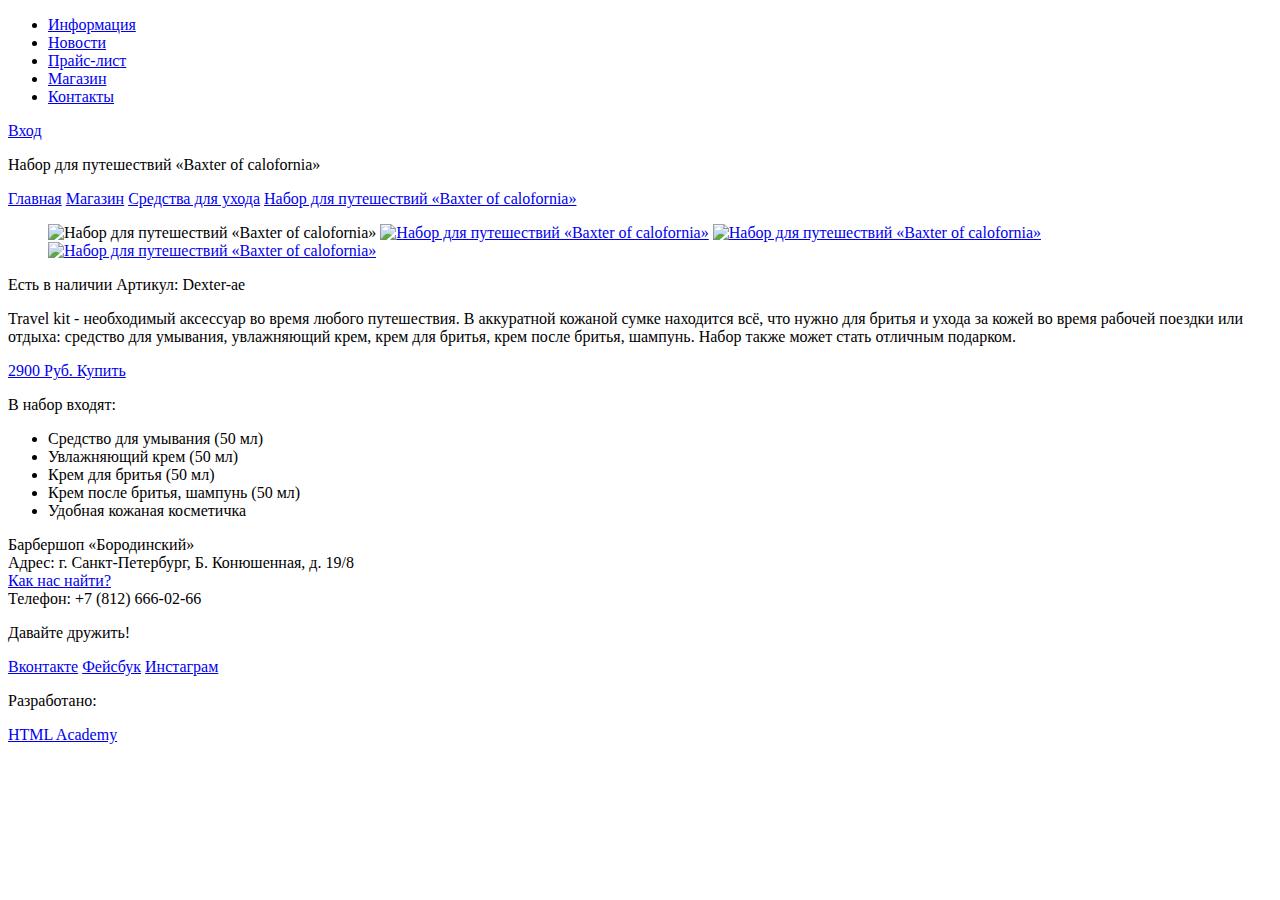
==== catalog-item.html @ 134d3224 "Разметил страницу продукта" ====
<!DOCTYPE html>
<html lang="ru">
  <head>
    <meta charset="utf-8">
    <title>Барбершоп «Бородинский»</title>
  </head>
  <body>
   
    <header class="main-header">
      <div class="container">
        <nav class="main-navigation">
          <ul>
            <li>
              <a href="#">Информация</a>
            </li>
            <li>
              <a href="#">Новости</a>
            </li>
            <li>
              <a href="#">Прайс-лист</a>
            </li>
            <li>
              <a href="#">Магазин</a>
            </li>
            <li>
              <a href="#">Контакты</a>
            </li>
          </ul>
        </nav>
        <div class="user-block">
          <a class="login" href="#">Вход</a>
        </div>
      </div>
    </header>
    
    <main class="container">
      <nav class="breadcrumbs">
        <p>Набор для путешествий «Baxter of calofornia»</p>
        <a href="#">Главная</a>
        <a href="#">Магазин</a>
        <a href="#">Средства для ухода</a>
        <a href="#">Набор для путешествий «Baxter of calofornia»</a>
      </nav>
     
      <div class="item-gallery">
        <figure class="gallery-content">
          <img src="#" width="460" height="500" alt="Набор для путешествий «Baxter of calofornia»">
          <a href="#"><img src="#" width="140" height="150" alt="Набор для путешествий «Baxter of calofornia»"></a>
          <a href="#"><img src="#" width="140" height="150" alt="Набор для путешествий «Baxter of calofornia»"></a>
          <a href="#"><img src="#" width="140" height="150" alt="Набор для путешествий «Baxter of calofornia»"></a>
        </figure>
      </div>
      
      <div class="item-description">
        <span class="availability">Есть в наличии</span> 
        <span class="vendor-code">Артикул: Dexter-ae</span>
        <p class="description">Travel kit - необходимый аксессуар во время любого
           путешествия. В аккуратной кожаной сумке находится всё, что
           нужно для бритья и ухода за кожей во время рабочей поездки
           или отдыха: средство для умывания, увлажняющий крем, крем
           для бритья, крем после бритья, шампунь. Набор также может
           стать отличным подарком.
        </p>
        <a href="#"> 
          <span class="item-price"> 2900 Руб. </span>
          <span class="item-buy"> Купить </span>
        </a>
      </div> 
        
      <div class="includes">
        <p class="includes">В набор входят:</p>     
        <ul class="includes">
          <li>Средство для умывания (50 мл)</li>
          <li>Увлажняющий крем (50 мл)</li>
          <li>Крем для бритья (50 мл)</li>
          <li>Крем после бритья, шампунь (50 мл)</li>
          <li>Удобная кожаная косметичка</li>
        </ul>  
      </div>
    </main>
    
    <footer class="main-footer">
      <div class="container">
        <section class="footer-contacts">
          Барбершоп «Бородинский»<br>
          Адрес: г. Санкт-Петербург, Б. Конюшенная, д. 19/8<br>
          <a href="#">Как нас найти?</a><br>
          Телефон: +7 (812) 666-02-66
        </section>
        <section class="footer-social">
          <p>Давайте дружить!</p>
          <a class="social-btn social-btn-vk" href="#">Вконтакте</a>
          <a class="social-btn social-btn-fb" href="#">Фейсбук</a>
          <a class="social-btn social-btn-inst" href="#">Инстаграм</a>
        </section>
        <section class="footer-copyright">
          <p>Разработано:</p>
          <a class="btn" href="https://htmlacademy.ru">HTML Academy</a>
        </section>
      </div>
    </footer>
  </body>
</html>
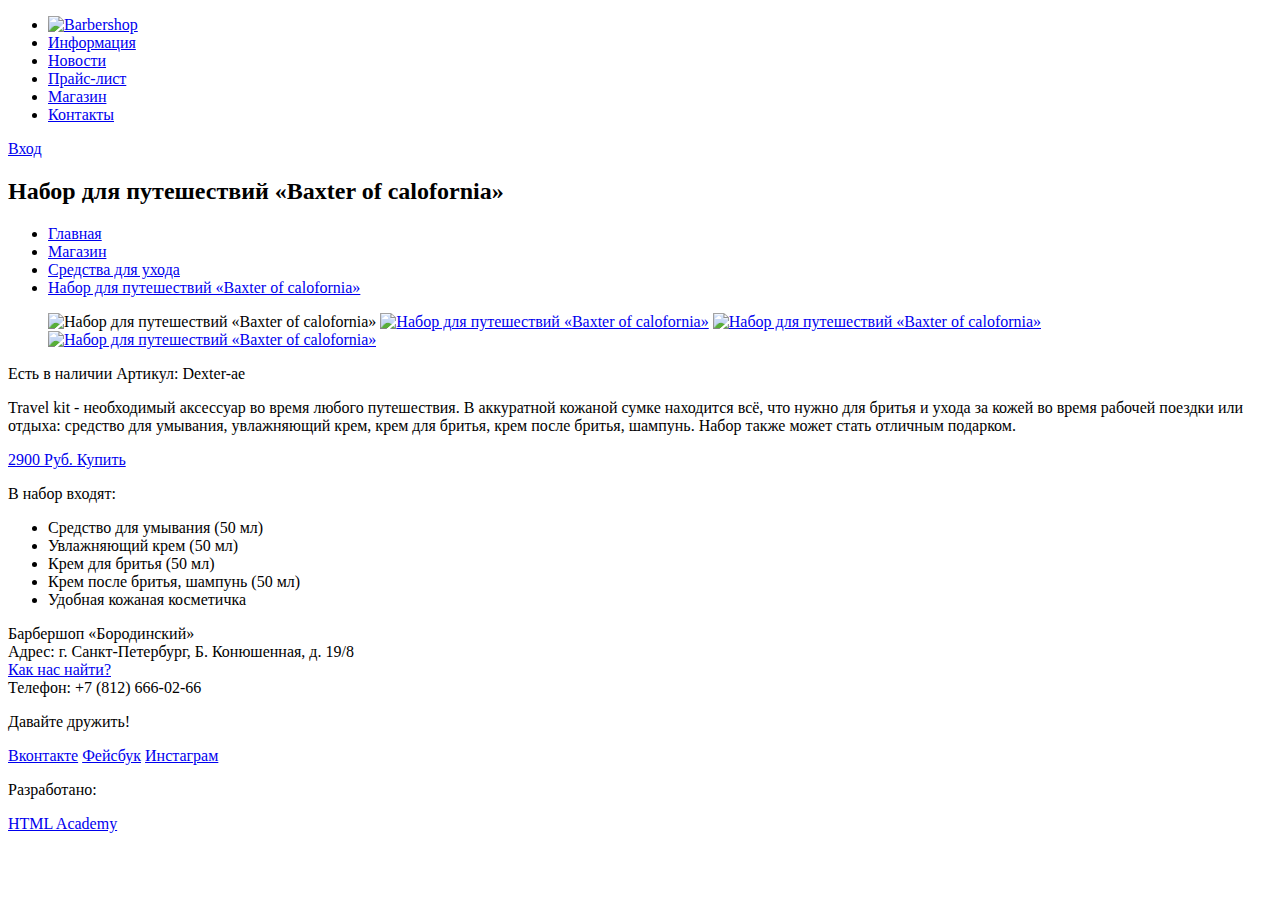
==== commit 1dc89209: "исправил часть ошибок" ====
--- a/catalog-item.html
+++ b/catalog-item.html
@@ -10,6 +10,11 @@
       <div class="container">
         <nav class="main-navigation">
           <ul>
+            <li>
+              <a href="#">
+                <img src="#" width="111" height="24" alt="Barbershop">     
+              </a>
+            </li>
             <li>
               <a href="#">Информация</a>
             </li>
@@ -34,13 +39,21 @@
     </header>
     
     <main class="container">
-      <nav class="breadcrumbs">
-        <p>Набор для путешествий «Baxter of calofornia»</p>
-        <a href="#">Главная</a>
-        <a href="#">Магазин</a>
-        <a href="#">Средства для ухода</a>
-        <a href="#">Набор для путешествий «Baxter of calofornia»</a>
-      </nav>
+      <h2>Набор для путешествий «Baxter of calofornia»</h2>
+      <ul class="breadcrumbs">
+        <li>
+          <a href="#">Главная</a>
+        </li>
+        <li>
+          <a href="#">Магазин</a> 
+        </li>
+        <li>
+          <a href="#">Средства для ухода</a>
+        </li>
+        <li>
+          <a href="#">Набор для путешествий «Baxter of calofornia»</a>
+        </li>
+      </ul>  
      
       <div class="item-gallery">
         <figure class="gallery-content">
@@ -65,9 +78,6 @@
           <span class="item-price"> 2900 Руб. </span>
           <span class="item-buy"> Купить </span>
         </a>
-      </div> 
-        
-      <div class="includes">
         <p class="includes">В набор входят:</p>     
         <ul class="includes">
           <li>Средство для умывания (50 мл)</li>
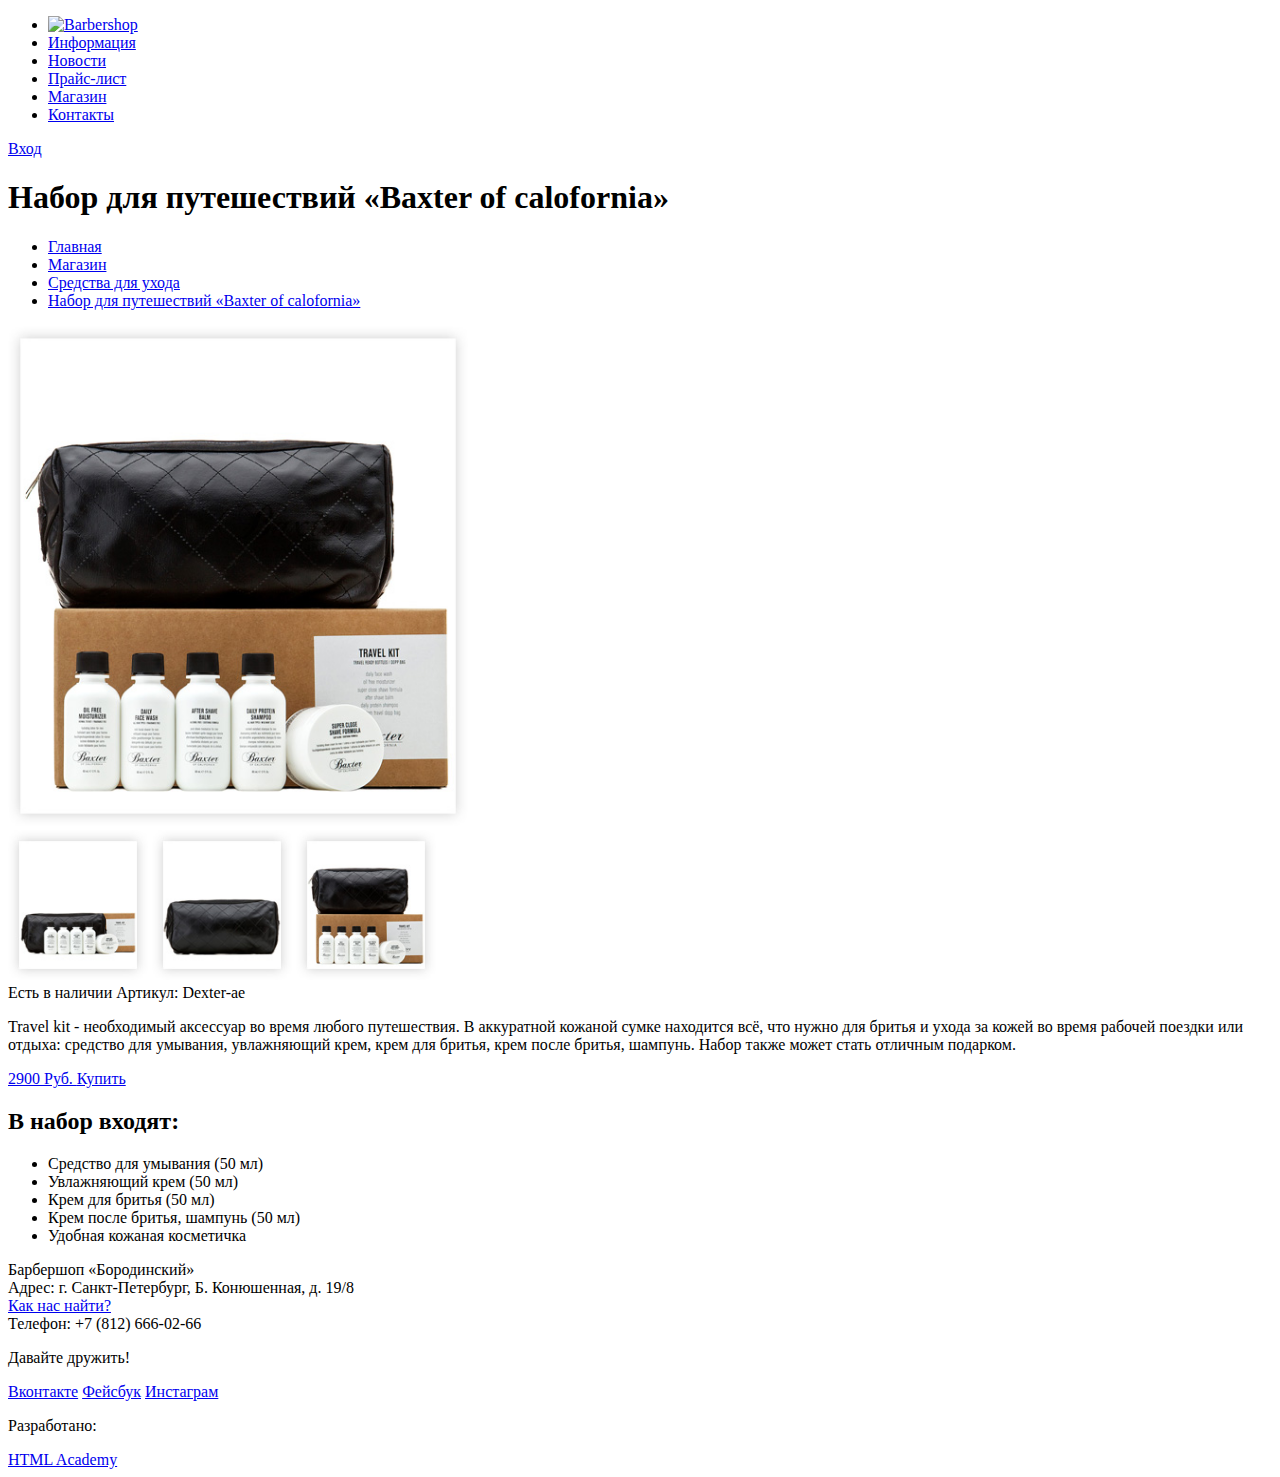
==== commit 99b9d593: "сделал правки по разметке и сделал задание по графике и шрифтам" ====
--- a/catalog-item.html
+++ b/catalog-item.html
@@ -3,6 +3,7 @@
   <head>
     <meta charset="utf-8">
     <title>Барбершоп «Бородинский»</title>
+    <link href="css/style.css" rel="stylesheet">
   </head>
   <body>
    
@@ -39,7 +40,7 @@
     </header>
     
     <main class="container">
-      <h2>Набор для путешествий «Baxter of calofornia»</h2>
+      <h1>Набор для путешествий «Baxter of calofornia»</h1>
       <ul class="breadcrumbs">
         <li>
           <a href="#">Главная</a>
@@ -56,12 +57,14 @@
       </ul>  
      
       <div class="item-gallery">
-        <figure class="gallery-content">
-          <img src="#" width="460" height="500" alt="Набор для путешествий «Baxter of calofornia»">
-          <a href="#"><img src="#" width="140" height="150" alt="Набор для путешествий «Baxter of calofornia»"></a>
-          <a href="#"><img src="#" width="140" height="150" alt="Набор для путешествий «Baxter of calofornia»"></a>
-          <a href="#"><img src="#" width="140" height="150" alt="Набор для путешествий «Baxter of calofornia»"></a>
-        </figure>
+        <div class="gallery-big">
+          <img src="img/Layer 47 copy.jpg" width="460" height="500" alt="Набор для путешествий «Baxter of calofornia»">
+        </div>
+        <div class="gallery-controls">
+          <a href="#"><img src="img/Layer 45.jpg" width="140" height="150" alt="Набор для путешествий «Baxter of calofornia»"></a>
+          <a href="#"><img src="img/Layer 46.jpg" width="140" height="150" alt="Набор для путешествий «Baxter of calofornia»"></a>
+          <a href="#"><img src="img/Layer 47.jpg" width="140" height="150" alt="Набор для путешествий «Baxter of calofornia»"></a>
+        </div>
       </div>
       
       <div class="item-description">
@@ -78,7 +81,7 @@
           <span class="item-price"> 2900 Руб. </span>
           <span class="item-buy"> Купить </span>
         </a>
-        <p class="includes">В набор входят:</p>     
+        <h2>В набор входят:</h2>     
         <ul class="includes">
           <li>Средство для умывания (50 мл)</li>
           <li>Увлажняющий крем (50 мл)</li>
--- a/css/style.css
+++ b/css/style.css
@@ -0,0 +1,21 @@
+.body {
+    font-family: PT Sans Narrow;
+    font-size: 14px;
+    line-height: 24px;
+    font-weight: bold;
+    color: #000000;
+}
+.h1 {
+    font-family: PT Sans Narrow;
+    font-size: 30px;
+    line-height: 42px;
+    font-weight: bold;
+    color: #000000;
+}
+.h2 {
+    font-family: PT Sans Narrow;
+    font-size: 24px;
+    line-height: 30px;
+    font-weight: bold;
+    color: #000000;
+}
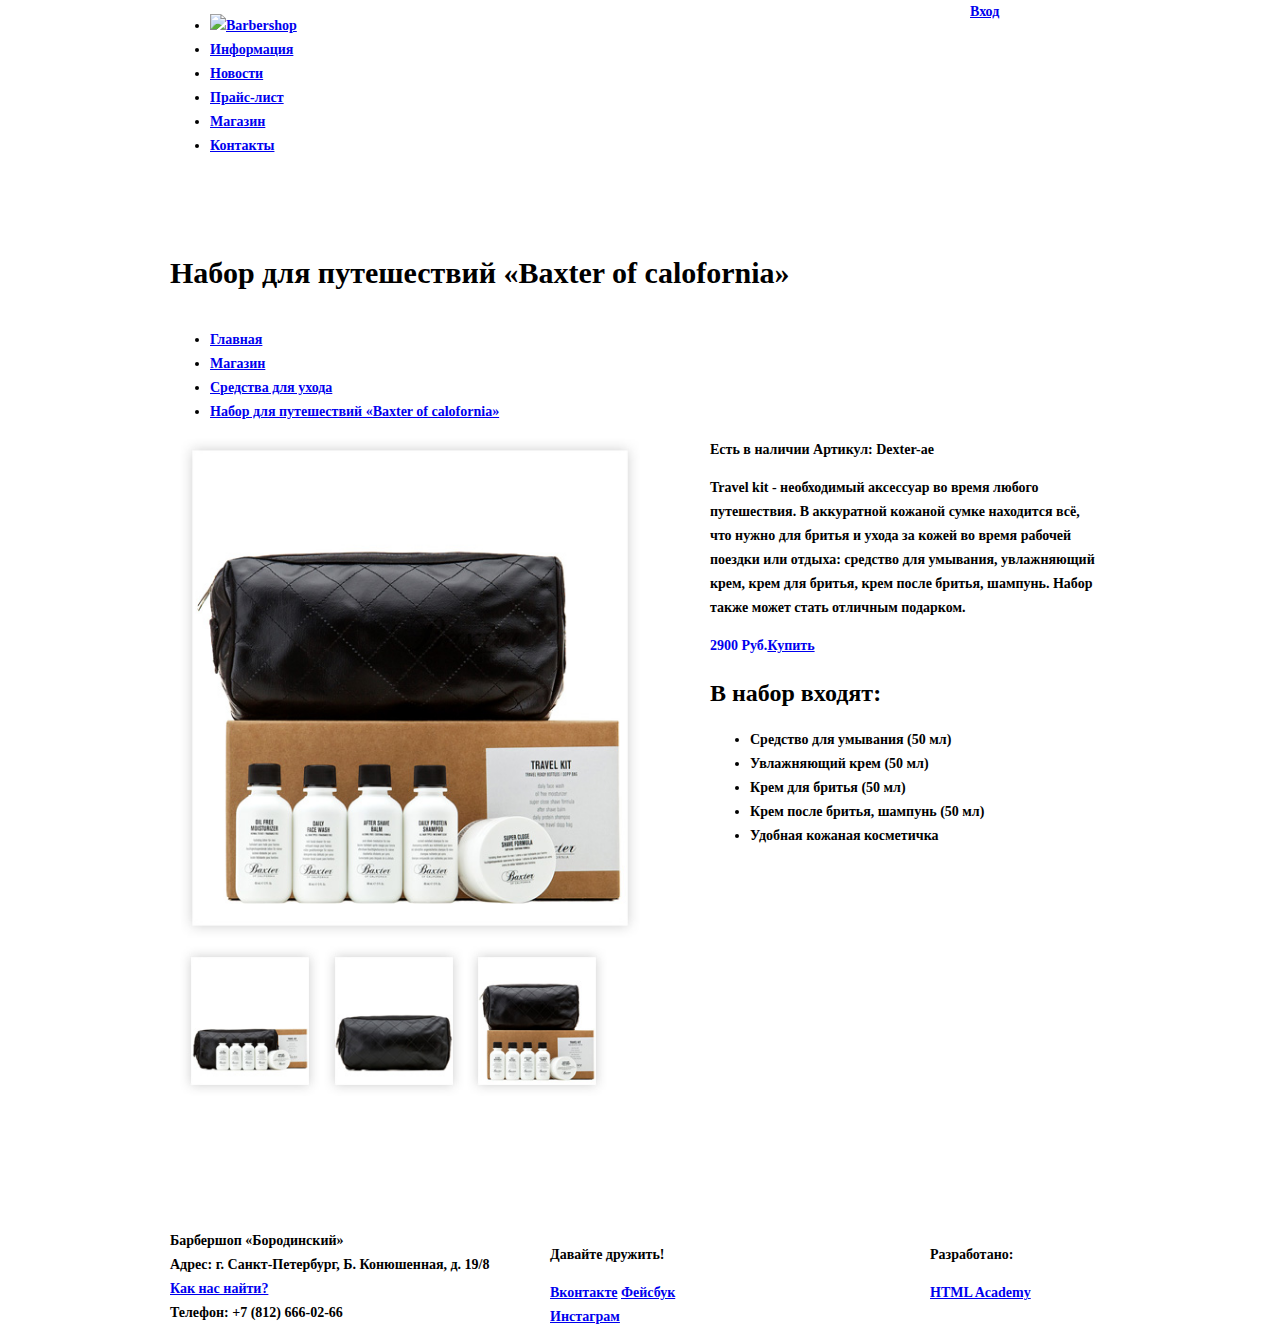
==== commit 4f17f803: "сделал сетки" ====
--- a/catalog-item.html
+++ b/catalog-item.html
@@ -8,7 +8,7 @@
   <body>
    
     <header class="main-header">
-      <div class="container">
+      <div class="container clearfix">
         <nav class="main-navigation">
           <ul>
             <li>
@@ -40,7 +40,8 @@
     </header>
     
     <main class="container">
-      <h1>Набор для путешествий «Baxter of calofornia»</h1>
+     <div class="clearfix">
+      <h1 class="inline-block">Набор для путешествий «Baxter of calofornia»</h1>
       <ul class="breadcrumbs">
         <li>
           <a href="#">Главная</a>
@@ -55,15 +56,16 @@
           <a href="#">Набор для путешествий «Baxter of calofornia»</a>
         </li>
       </ul>  
-     
+     </div>
+     <div class="clearfix">
       <div class="item-gallery">
         <div class="gallery-big">
-          <img src="img/Layer 47 copy.jpg" width="460" height="500" alt="Набор для путешествий «Baxter of calofornia»">
+          <img src="img/Layer47copy.jpg" width="460" height="500" alt="Набор для путешествий «Baxter of calofornia»">
         </div>
         <div class="gallery-controls">
-          <a href="#"><img src="img/Layer 45.jpg" width="140" height="150" alt="Набор для путешествий «Baxter of calofornia»"></a>
-          <a href="#"><img src="img/Layer 46.jpg" width="140" height="150" alt="Набор для путешествий «Baxter of calofornia»"></a>
-          <a href="#"><img src="img/Layer 47.jpg" width="140" height="150" alt="Набор для путешествий «Baxter of calofornia»"></a>
+          <a href="#"><img src="img/Layer45.jpg" width="140" height="150" alt="Набор для путешествий «Baxter of calofornia»"></a>
+          <a href="#"><img src="img/Layer46.jpg" width="140" height="150" alt="Набор для путешествий «Baxter of calofornia»"></a>
+          <a href="#"><img src="img/Layer47.jpg" width="140" height="150" alt="Набор для путешествий «Baxter of calofornia»"></a>
         </div>
       </div>
       
@@ -90,6 +92,7 @@
           <li>Удобная кожаная косметичка</li>
         </ul>  
       </div>
+     </div>
     </main>
     
     <footer class="main-footer">
--- a/css/style.css
+++ b/css/style.css
@@ -1,21 +1,185 @@
-.body {
+body {
     font-family: PT Sans Narrow;
     font-size: 14px;
     line-height: 24px;
     font-weight: bold;
     color: #000000;
 }
-.h1 {
+h1 {
     font-family: PT Sans Narrow;
     font-size: 30px;
     line-height: 42px;
     font-weight: bold;
     color: #000000;
 }
-.h2 {
+h2 {
     font-family: PT Sans Narrow;
     font-size: 24px;
     line-height: 30px;
     font-weight: bold;
     color: #000000;
 }
+html,
+body {
+  min-width: 1122px;
+  margin: 0;
+  padding: 0;
+}
+
+.clearfix::after {
+  content: "";
+
+  display: table;
+  clear: both;
+}
+
+.container {
+  width: 940px;
+  margin: 0 auto;
+  padding: 0 10px;
+}
+
+.main-header {
+  margin-bottom: 60px;
+}
+
+.main-navigation {
+  float: left;
+  width: 780px;
+  min-height: 70px;
+}
+
+.user-block {
+  float: right;
+  width: 140px;
+  min-height: 70px;
+}
+
+.index-logo {
+  width: 368px;
+  min-height: 204px;
+  margin-right: auto;
+  margin-left: auto;
+  margin-bottom: 25px;
+}
+
+.features {
+  margin-bottom: 80px;
+}
+
+.features-item {
+  float: left;
+  width: 300px;
+  min-height: 175px;
+  margin-right: 20px;
+}
+
+.features-item:last-child {
+  margin-right: 0;
+}
+
+.index-content {
+  margin-bottom: 35px;
+  padding: 50px 80px;
+}
+
+.index-content-left {
+  float: left;
+  width: 380px;
+  min-height: 330px;
+}
+
+.index-content-right {
+  float: right;
+  width: 300px;
+  min-height: 330px;
+}
+
+.main-footer {
+  margin-top: 65px;
+  padding-top: 60px;
+  padding-bottom: 40px;
+}
+
+.footer-contacts {
+  float: left;
+  width: 320px;
+  margin-right: 60px;
+  min-height: 90px;
+}
+
+.footer-social {
+  float: left;
+  width: 180px;
+  min-height: 90px;
+}
+
+.footer-copyright {
+  float: right;
+  width: 180px;
+  min-height: 90px;
+}
+
+.breadcrumbs {
+  float: left;
+  width: 780px;
+}
+ 
+.inline-block {
+    display: inline-block;
+}
+
+.list {
+    float: left;
+    width: 220px;
+    margin-left: 10px;
+}
+
+.goods {
+    float: right;
+    width: 700px;
+    margin-right: 10px; 
+}
+
+.goods-item {
+    float: left;
+    width: 220px;
+    margin-right: 20px;
+}
+
+.goods-item:nth-child(3n)  {
+  margin-right: 0;
+}
+
+.switch-pages {
+    float:left;
+    width: 194;
+}
+
+.item-gallery {
+   float: left;
+    width: 460px;
+    margin-left: 10px; 
+}
+
+.item-description {
+    float: right;
+    width: 390px;
+    margin-right: 10px; 
+}
+.item-buy {
+    width: 187px;
+    margin-right: auto; 
+    margin-left: auto;  
+}
+
+
+.item-price {
+    float: left;
+    width: 109x;
+}
+
+.buy-button {
+    float: right;
+    width: 78x;
+}
